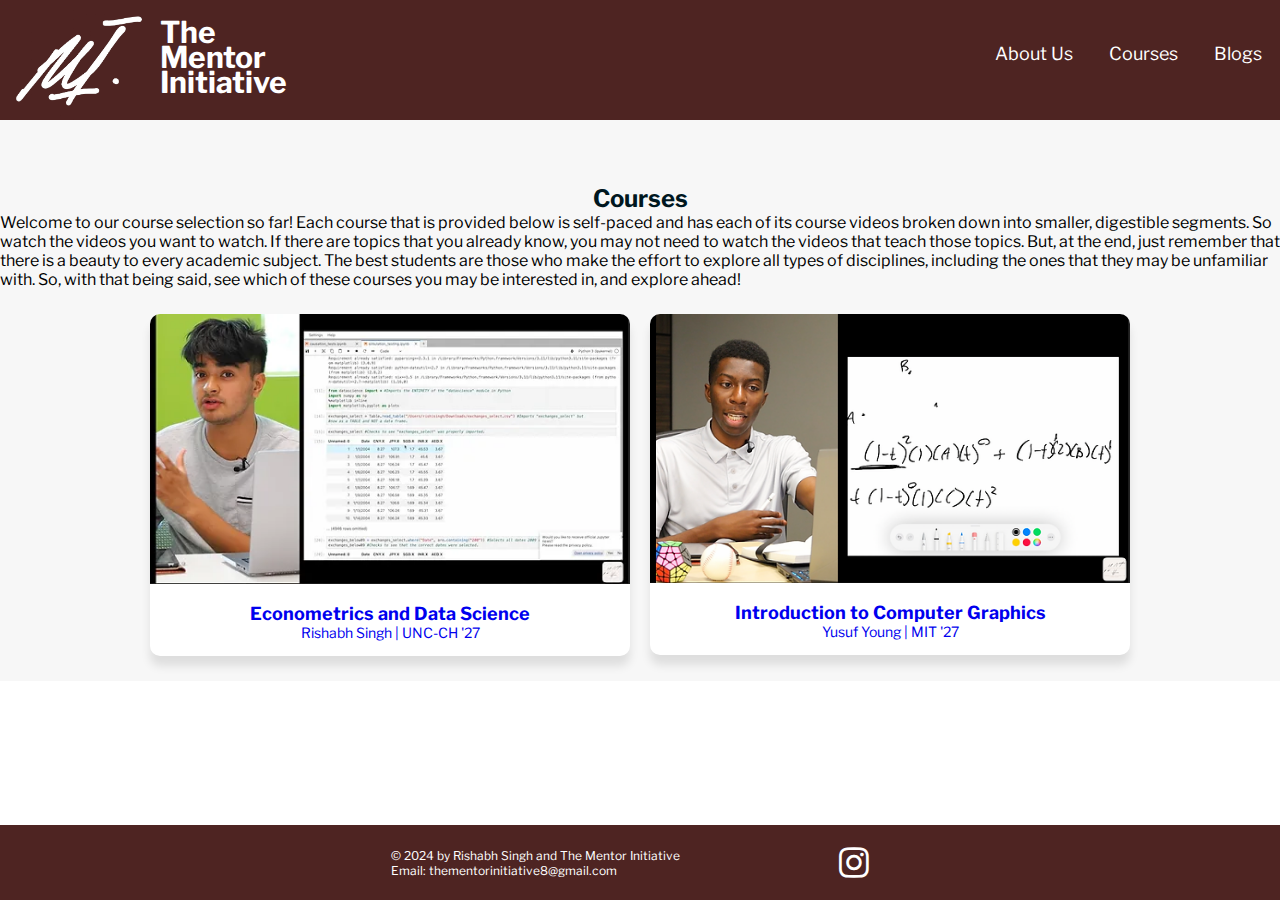
==== courses.html @ 0e3a4004 "first commit" ====
<!DOCTYPE html>
<html lang="en">
<head>
    <meta charset="utf-8">
    <meta http-equiv="X-UA-Compatible" content="IE=edge">
    <title>Courses</title>
    <meta name="description" content="">
    <meta name="viewport" content="width=device-width, initial-scale=1">
    
    <link rel = "stylesheet" href="courses.css">
    <link rel="preconnect" href="https://fonts.googleapis.com">
    <link rel="preconnect" href="https://fonts.gstatic.com" crossorigin>
    <link href="https://fonts.googleapis.com/css2?family=Wix+Madefor+Text:ital,wght@0,400..800;1,400..800&display=swap" rel="stylesheet">
    <link rel="stylesheet" href="nav.css">
    <script src="js/responsive-nav.js"></script>
    <link href="https://fonts.googleapis.com/css2?family=Lexend:wght@100..900&family=Libre+Franklin:ital,wght@0,100..900;1,100..900&family=Poppins:ital,wght@0,100;0,200;0,300;0,400;0,500;0,600;0,700;0,800;0,900;1,100;1,200;1,300;1,400;1,500;1,600;1,700;1,800;1,900&family=Wix+Madefor+Text:ital,wght@0,400..800;1,400..800&display=swap" rel="stylesheet">
    <link rel="stylesheet" href="https://cdnjs.cloudflare.com/ajax/libs/font-awesome/4.7.0/css/font-awesome.min.css">

</head>
<body>
    <header>
        <div class = "container">
            <img src="icons/logow.png", alt="logo">
            <a class = "logotext" href="index.html" data-scroll>The<br>Mentor<br>Initiative</a>
        </div>
        
        <nav class="nav-collapse">
           <ul>
            <li class="menu-item"><a href="about.html" data-scroll>About Us</a></li>
            <li class="menu-item"><a href="courses.html" data-scroll>Courses</a></li>
            <li class="menu-item"><a href="blog.html" data-scroll>Blogs</a></li>
          </ul>
        </nav>
    </header>

    <main>
        <h2>Courses</h2>
        <p>Welcome to our course selection so far! Each course that is provided below is self-paced and has each of its course videos broken down into smaller, digestible segments. So watch the videos you want to watch. If there are topics that you already know, you may not need to watch the videos that teach those topics. But, at the end, just remember that there is a beauty to every academic subject. The best students are those who make the effort to explore all types of disciplines, including the ones that they may be unfamiliar with. So, with that being said, see which of these courses you may be interested in, and explore ahead!</p>

        <div class = "course-container">
    <a link href = "courseone.html">
        <div class="card">
            <img src="img/good_rishi_pic_edited.webp" alt="Placeholder">
            <div class="card-content">
                <h3>Econometrics and Data Science</h3>
                <p>Rishabh Singh | UNC-CH '27</p>
            </div>
        </div>
    </a>
    <a link href = "coursetwo.html">
        <div class="card">
            <img src="img/good_yusuf_pic.webp" alt="Placeholder">
            <div class="card-content">
                <h3>Introduction to Computer Graphics</h3>
                <p>Yusuf Young | MIT '27</p>
            </div>
        </div>
    </a>
    </div>
    </main>

    <script src="js/fastclick.js"></script>
    <script src="js/scroll.js"></script>
    <script src="js/fixed-responsive-nav.js"></script>
    <!-- Code injected by live-server -->

    <footer>
        <div class = "words"> 
            <p>© 2024 by Rishabh Singh and The Mentor Initiative</p>
            <p>Email: thementorinitiative8@gmail.com</p>
        </div>
        <div class = "insta">
            <a link href = "https://www.instagram.com/accounts/login/?next=https%3A%2F%2Fwww.instagram.com%2Fthementorinitiative2023%2F&is_from_rle">
                <i class="fa fa-instagram" style="font-size: 35px;color:white"></i>
            </a>
        </div>
    </footer>
</body>
</html>
---- courses.css ----
*{
    font-family: "Libre Franklin", sans-serif;
    margin: 0;
}

main{
    background-color: #f7f7f7;
}

h2{
    text-align: center;    
    color: black;
    padding-top: 5%;
}

main.p{
    text-align: center;
    padding: 5% 7%;
    color: #00171F;
}

.card-container {
    display: flex;
    justify-content: space-around;
    flex-direction: column;
    align-items: center;
}

.card {
    width:96%;
    border-radius: 10px;
    background-color: white;
    box-shadow: 0 10px 10px rgba(0, 0, 0, 0.1);
    margin: 5% 2%;
}

a{
    text-decoration: none;
}

.card img {
    width: 100%;
    border-top-left-radius: 10px;
    border-top-right-radius: 10px;
}

.card-content {
padding: 15px;
}

.card-content h3{
    font-size: 18px;
    text-align: center;
}

.card-content p{
    font-size: 14px;
    text-align: center;
}

footer {
    background-color: #4E2422;
    position: absolute;
    bottom: 0;
    width: 100%;
    display: flex;
    align-items: center;
    justify-content: center;
}
.words{
width:35%;
margin-left:3%;
padding-right: 0%;
}

.insta{
float: right;
margin-right:3%;
padding:20px;
padding-left: 0;


}
footer p{
    font-size: 12px;
    margin: 1%; 
    color:white;
    padding: 0;
    margin: 0;
}

@media screen and (min-width:800px){
    .course-container{
        display: flex;
        flex-direction: row;
        justify-content: center;
        width:100%;
    }

    .card img {
        max-width: 500px;
        max-height: 500px;
        object-fit: cover;
    }

    h2{
        text-align: center;    
        color: #00171F;
        padding-top: 5%;
    }
   
    main.p{
        text-align: center;
        padding: 2% 18%;
        color: #00171F;
    }
}
---- nav.css ----
*{
  font-family: "Libre Franklin", sans-serif;
  margin: 0;
}

html,
body {
  margin: 0;
  padding: 0;
  border: 0;
  font-family: "Lexend", sans-serif;
}
header {
  background-color: #40312a;
  width: 100%; /* Ensures the header fills the viewport */
  display: grid;
  grid-template-columns: 20fr;
  margin: 0; /* Remove any margfins */
}
.container{
  grid-column: 1/3;
  justify-self: flex-start;
  display: grid;
  grid-template-columns: 2;

}
.container > img {
  grid-column: 1;
  width: 160px;  /* Adjust as needed for image size */
}
.logotext{
  grid-column: 2;
  padding-top: 20px;

  font-size: 30px;
}

header .nav-collapse {
  justify-self: flex-end;
  grid-column: 1/20;  /* Spans all columns */
}

a:active,
a:hover {
  outline: 0;
}

@font-face {
  font-family: "responsivenav";
  src: url("../icons/responsivenav.eot");
  src: url("../icons/responsivenav.eot?#iefix") format("embedded-opentype"),
    url("../icons/responsivenav.ttf") format("truetype"),
    url("../icons/responsivenav.woff") format("woff"),
    url("../icons/responsivenav.svg#responsivenav") format("svg");
  font-weight: normal;
  font-style: normal;
}

.nav-toggle {
    text-decoration: none;
    text-indent: -300px;
    position: relative;
    overflow: hidden;
    width: 60px;
    height: 55px;
    /* Float removed, absolute positioning used instead */
    float: none;
    position: absolute;
    top: 0;
    right: 0;
}

.nav-toggle:before {
  color: white; /* edit this to change the icon color */
  font: normal 28px/55px "responsivenav"; /* edit font-size (28px) to change the icon size */
  text-transform: none;
  text-align: center;
  position: absolute;
  content: "\2261"; /* hamburger icon */
  text-indent: 0;
  width: 100%;
  left: 0;
  top: 0;
}

.nav-toggle.active:before {
  font-size: 24px;
  content: "\78"; /* X/close icon */
}

.nav-collapse ul {
  /* Flex direction changed to row for horizontal display */
  flex-direction: column;
  /* Justify content to flex-end to align buttons to the right */
  /* Align items to center to vertically align buttons within the navigation */
  align-items: flex-end;
  
}

.js .nav-collapse {
  max-height: 0;
  position: absolute;
  display: block;
  overflow: hidden;
}

.nav-collapse.opened {
  max-height: 9999px;
}


nav a{
  font-size: 16px;
}


.logotext{
  text-decoration: none;
  font-weight: bold;
  line-height: 25px;
  color: white;
}

.nav-collapse,
.nav-collapse * {
  box-sizing: border-box;
  
}

.nav-collapse,
.nav-collapse ul {
  list-style: none;
  width: 100%;
  display: flex;
  justify-content: flex-end;
  margin-bottom: 20px;
}

.nav-collapse a {
  text-decoration: none;
  padding: 0.7em 1em;
  color: white;
  width: 100%;
  display: block;
}

.nav-collapse a:hover{
  color: white;
  text-decoration: underline;
}


@media screen and (min-width: 768px) {

  .nav-collapse a:hover{
    color: white;
  }
  header{
    display: flex;
    flex-direction: row;
  }

  .nav-collapse{
    width: 60%;
  }

  .nav-collapse ul {
  flex-direction: row;
  }

  .nav-collapse li {
    width: auto;
  }

  li a:hover{
    text-decoration: underline;
  }

  .nav-collapse a {
    padding: 1.02em 2em;
    text-align: center;
    border-top: 0;
    margin: 0;
  }

  .nav-collapse ul ul a {
    display: none;
  }

  .nav-collapse.closed {
    max-height: 34px;
  }

  .nav-toggle {
    display: none;
  }
  header {
    background-color: #4e2422;
    width: 100%; /* Ensures the header fills the viewport */
    display: grid;
    grid-template-columns: 20fr;
    margin: 0; /* Remove any margins */
    height: 120px;
  }
  nav a{
    font-size: 18px;
  }
  

  .nav-collapse{
    position: absolute;
    top: -70px;
    height: 100px;
    float: right;
  }

}

html,
body {
 margin: 0;
 padding: 0;
 border: 0;
}
header {
 background-color: #4e2422;
 width: 100%; /* Ensures the header fills the viewport */
 display: grid;
 grid-template-columns: 20fr;
 margin: 0; /* Remove any margins */
}
.container{
 grid-column: 1/3;
 justify-self: flex-start;
 display: grid;
 grid-template-columns: 2;

}
.container > img {
 grid-column: 1;
 width: 160px;  /* Adjust as needed for image size */
}
.logotext{
 grid-column: 2;
}

header .nav-collapse {
 justify-self: flex-end;
 grid-column: 1/20;  /* Spans all columns */
}

a:active,
a:hover {
 outline: 0;
}

@font-face {
 font-family: "responsivenav";
 src: url("../icons/responsivenav.eot");
 src: url("../icons/responsivenav.eot?#iefix") format("embedded-opentype"),
   url("../icons/responsivenav.ttf") format("truetype"),
   url("../icons/responsivenav.woff") format("woff"),
   url("../icons/responsivenav.svg#responsivenav") format("svg");
 font-weight: normal;
 font-style: normal;
}

.nav-toggle {
   text-decoration: none;
   text-indent: -300px;
   position: relative;
   overflow: hidden;
   width: 60px;
   height: 55px;
   /* Float removed, absolute positioning used instead */
   float: none;
   position: absolute;
   top: 0;
   right: 0;
}

.nav-toggle:before {
 color: white; /* edit this to change the icon color */
 font: normal 28px/55px "responsivenav"; /* edit font-size (28px) to change the icon size */
 text-transform: none;
 text-align: center;
 position: absolute;
 content: "\2261"; /* hamburger icon */
 text-indent: 0;
 width: 100%;
 left: 0;
 top: 0;
}

.nav-toggle.active:before {
 font-size: 24px;
 content: "\78"; /* X/close icon */
}

.nav-collapse ul {
 /* Flex direction changed to row for horizontal display */
 flex-direction: column;
 /* Justify content to flex-end to align buttons to the right */
 /* Align items to center to vertically align buttons within the navigation */
 align-items: flex-end;
 }

.js .nav-collapse {
 max-height: 0;
 position: absolute;
 display: block;
 overflow: hidden;
}

.nav-collapse.opened {
 max-height: 9999px;
}




.logotext{
 text-decoration: none;
 font-weight: bold;
 line-height: 25px;
 color: white;
}

.nav-collapse,
.nav-collapse * {
 box-sizing: border-box;
 }

.nav-collapse,
.nav-collapse ul {
 list-style: none;
 width: 100%;
 display: flex;
 justify-content: flex-end;
 margin-bottom: 20px;
}

.nav-collapse a {
 text-decoration: none;
 padding: 0.7em 1em;
 color: white;
 width: 100%;
 display: block;
}

.nav-collapse a:hover{
 color: white;
 text-decoration: underline;
}


@media screen and (min-width: 768px) {

 .nav-collapse a:hover{
   color: white;
 }
 header{
   display: flex;
   flex-direction: row;
 }

 .nav-collapse{
   width: 60%;
 }

 .nav-collapse ul {
 flex-direction: row;
 }

 .nav-collapse li {
   width: auto;
 }

 li a:hover{
   text-decoration: underline;
 }

 .nav-collapse.closed {
   max-height: 100px;
 }

 .nav-toggle {
   display: none;
 }
 header {
   background-color: #4e2422;
   width: 100%; /* Ensures the header fills the viewport */
   display: grid;
   grid-template-columns: 20fr;
   margin: 0; /* Remove any margins */
   height: 120px;
 }
  .nav-collapse{
   position: absolute;
   top: -95px;
   height: 100px;
   float: right;
 }

}
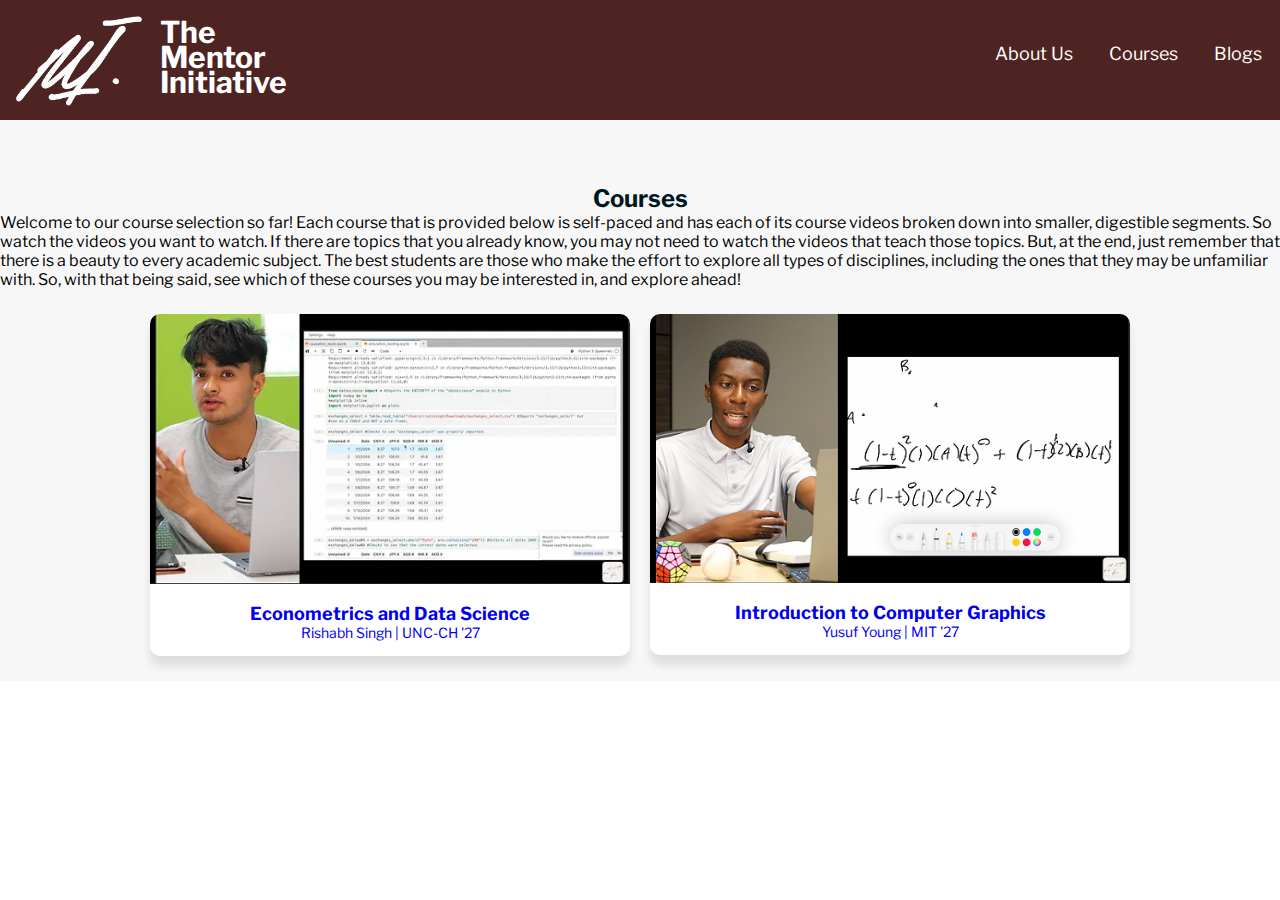
==== commit 0a832920: "ok" ====
--- a/courses.html
+++ b/courses.html
@@ -64,16 +64,5 @@
     <script src="js/fixed-responsive-nav.js"></script>
     <!-- Code injected by live-server -->
 
-    <footer>
-        <div class = "words"> 
-            <p>© 2024 by Rishabh Singh and The Mentor Initiative</p>
-            <p>Email: thementorinitiative8@gmail.com</p>
-        </div>
-        <div class = "insta">
-            <a link href = "https://www.instagram.com/accounts/login/?next=https%3A%2F%2Fwww.instagram.com%2Fthementorinitiative2023%2F&is_from_rle">
-                <i class="fa fa-instagram" style="font-size: 35px;color:white"></i>
-            </a>
-        </div>
-    </footer>
 </body>
 </html>
--- a/courses.css
+++ b/courses.css
@@ -58,36 +58,6 @@
     text-align: center;
 }
 
-footer {
-    background-color: #4E2422;
-    position: absolute;
-    bottom: 0;
-    width: 100%;
-    display: flex;
-    align-items: center;
-    justify-content: center;
-}
-.words{
-width:35%;
-margin-left:3%;
-padding-right: 0%;
-}
-
-.insta{
-float: right;
-margin-right:3%;
-padding:20px;
-padding-left: 0;
-
-
-}
-footer p{
-    font-size: 12px;
-    margin: 1%; 
-    color:white;
-    padding: 0;
-    margin: 0;
-}
 
 @media screen and (min-width:800px){
     .course-container{
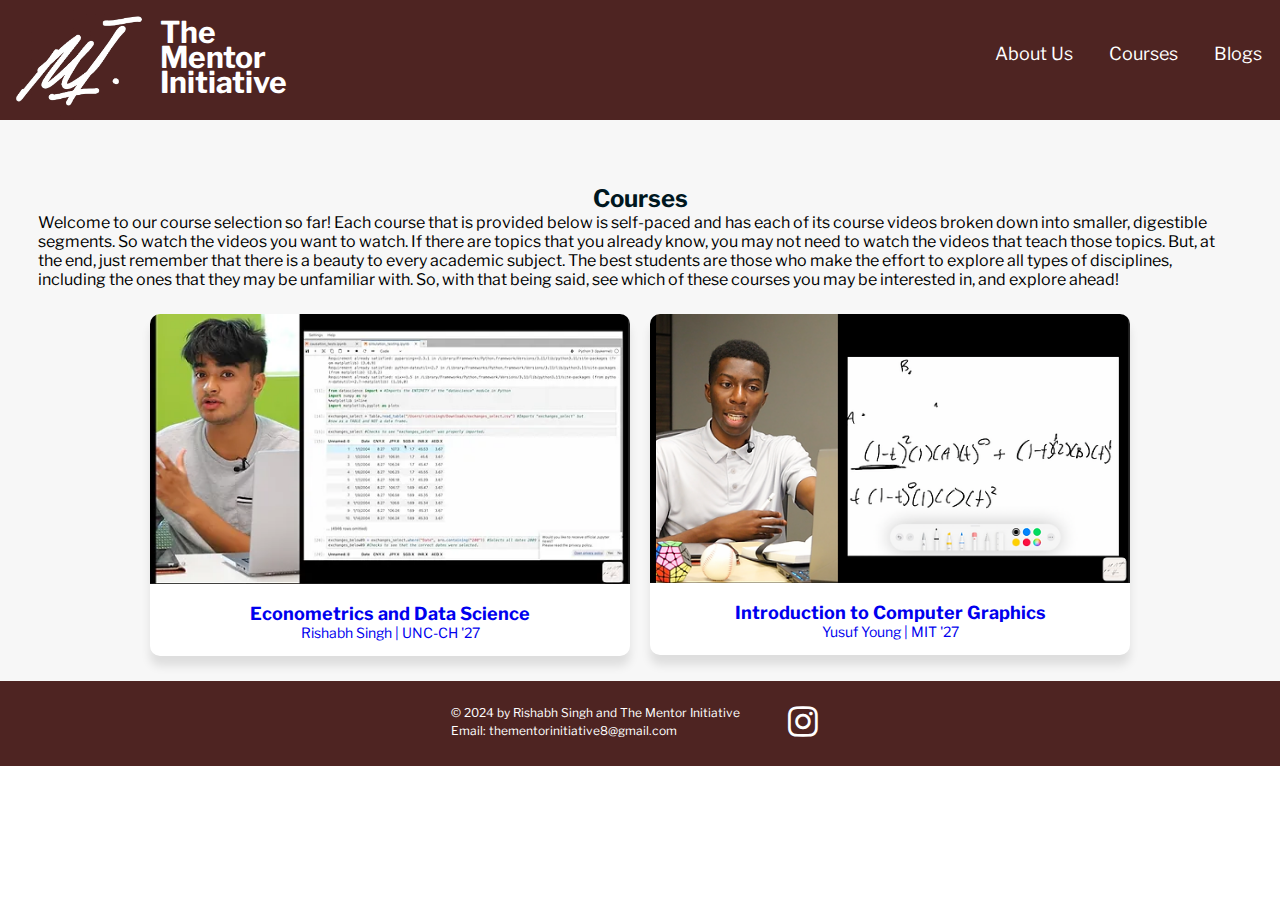
==== commit a8da1cfa: "bro" ====
--- a/courses.html
+++ b/courses.html
@@ -35,7 +35,7 @@
 
     <main>
         <h2>Courses</h2>
-        <p>Welcome to our course selection so far! Each course that is provided below is self-paced and has each of its course videos broken down into smaller, digestible segments. So watch the videos you want to watch. If there are topics that you already know, you may not need to watch the videos that teach those topics. But, at the end, just remember that there is a beauty to every academic subject. The best students are those who make the effort to explore all types of disciplines, including the ones that they may be unfamiliar with. So, with that being said, see which of these courses you may be interested in, and explore ahead!</p>
+        <p class = "descrip">Welcome to our course selection so far! Each course that is provided below is self-paced and has each of its course videos broken down into smaller, digestible segments. So watch the videos you want to watch. If there are topics that you already know, you may not need to watch the videos that teach those topics. But, at the end, just remember that there is a beauty to every academic subject. The best students are those who make the effort to explore all types of disciplines, including the ones that they may be unfamiliar with. So, with that being said, see which of these courses you may be interested in, and explore ahead!</p>
 
         <div class = "course-container">
     <a link href = "courseone.html">
@@ -64,5 +64,16 @@
     <script src="js/fixed-responsive-nav.js"></script>
     <!-- Code injected by live-server -->
 
+    <footer>
+        <div class = "words"> 
+            <p>© 2024 by Rishabh Singh and The Mentor Initiative</p>
+            <p>Email: thementorinitiative8@gmail.com</p>
+        </div>
+        <div class = "insta">
+            <a link href = "https://www.instagram.com/accounts/login/?next=https%3A%2F%2Fwww.instagram.com%2Fthementorinitiative2023%2F&is_from_rle">
+                <i class="fa fa-instagram" style="font-size: 35px;color:white"></i>
+            </a>
+        </div>
+    </footer>
 </body>
 </html>
--- a/courses.css
+++ b/courses.css
@@ -58,6 +58,38 @@
     text-align: center;
 }
 
+footer{
+    background-color: #4E2422;
+    position:absolute;
+    width:100%;
+    display: flex;
+    align-items: center;
+    justify-content: center;
+    padding: 0.25%;
+    padding-bottom: 0.55%;
+}
+.words{
+float:left;
+width:25%;
+margin-left:3%;
+}
+
+.insta{
+float: right;
+margin-right:3%;
+padding:20px;
+
+
+}
+footer p{
+    font-size: 12px;
+    margin: 1%; 
+    color:white
+}
+.descrip{
+    padding-left: 3%;
+    padding-right: 3%;
+}
 
 @media screen and (min-width:800px){
     .course-container{
@@ -84,4 +116,5 @@
         padding: 2% 18%;
         color: #00171F;
     }
+
 }
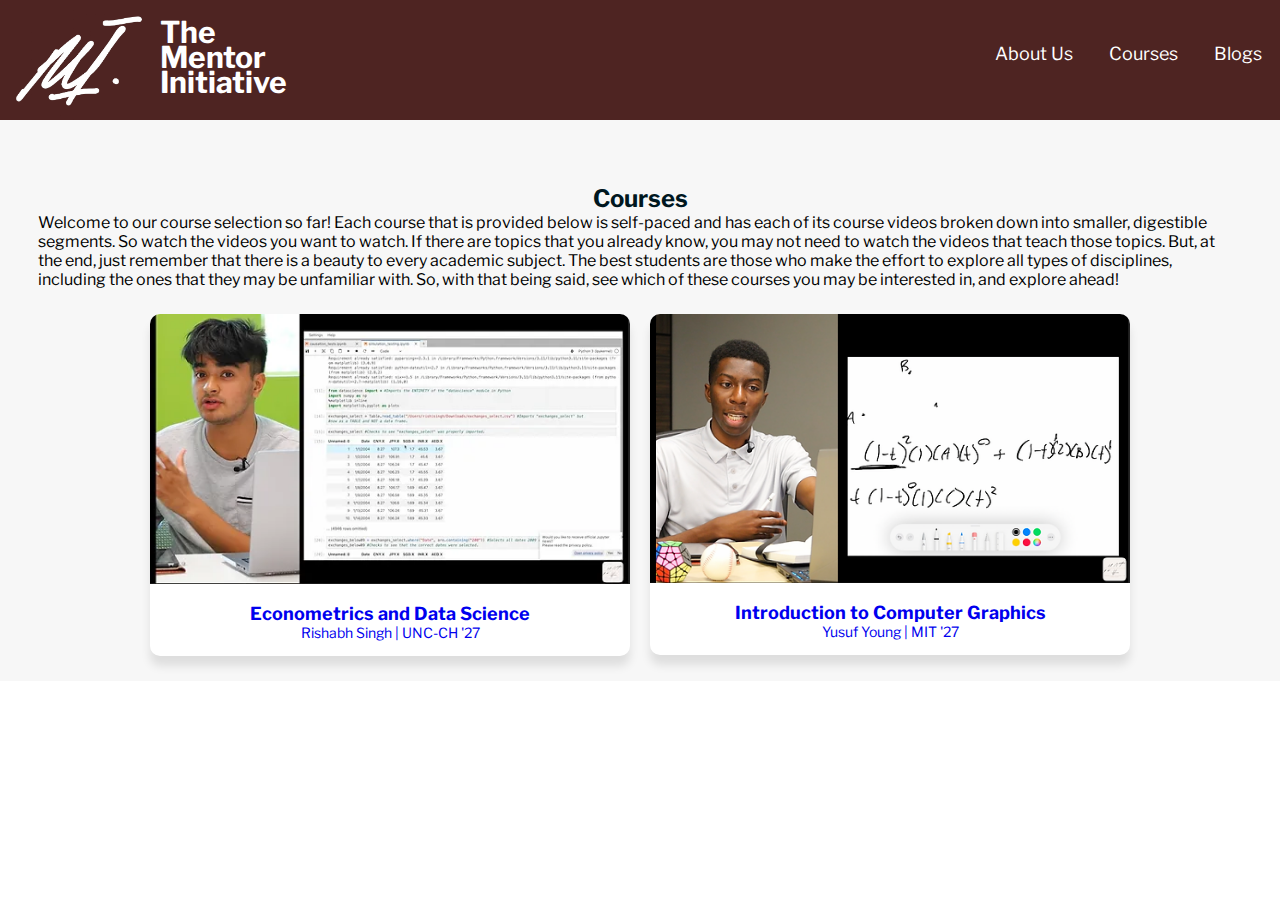
==== commit 45608efe: "bruh" ====
--- a/courses.html
+++ b/courses.html
@@ -64,16 +64,5 @@
     <script src="js/fixed-responsive-nav.js"></script>
     <!-- Code injected by live-server -->
 
-    <footer>
-        <div class = "words"> 
-            <p>© 2024 by Rishabh Singh and The Mentor Initiative</p>
-            <p>Email: thementorinitiative8@gmail.com</p>
-        </div>
-        <div class = "insta">
-            <a link href = "https://www.instagram.com/accounts/login/?next=https%3A%2F%2Fwww.instagram.com%2Fthementorinitiative2023%2F&is_from_rle">
-                <i class="fa fa-instagram" style="font-size: 35px;color:white"></i>
-            </a>
-        </div>
-    </footer>
 </body>
 </html>
--- a/courses.css
+++ b/courses.css
@@ -58,34 +58,6 @@
     text-align: center;
 }
 
-footer{
-    background-color: #4E2422;
-    position:absolute;
-    width:100%;
-    display: flex;
-    align-items: center;
-    justify-content: center;
-    padding: 0.25%;
-    padding-bottom: 0.55%;
-}
-.words{
-float:left;
-width:25%;
-margin-left:3%;
-}
-
-.insta{
-float: right;
-margin-right:3%;
-padding:20px;
-
-
-}
-footer p{
-    font-size: 12px;
-    margin: 1%; 
-    color:white
-}
 .descrip{
     padding-left: 3%;
     padding-right: 3%;
